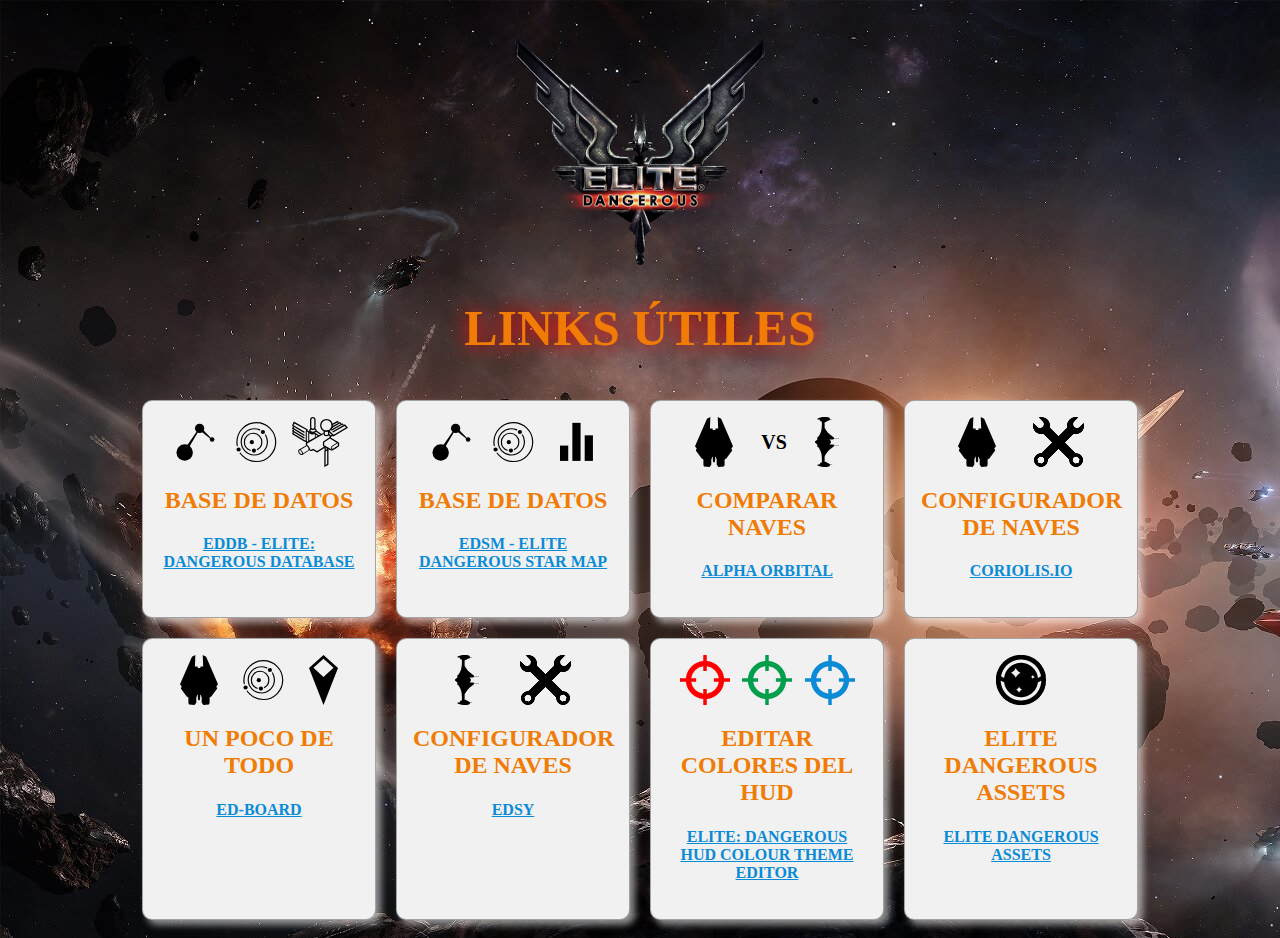
==== index.html @ 17b4ab65 "refactor" ====
<!DOCTYPE html>
<html lang="es">

<head>
  <meta charset="UTF-8">
  <meta http-equiv="X-UA-Compatible" content="IE=edge">
  <meta name="viewport" content="width=device-width, initial-scale=1.0">
  <style type="text/css">
    BODY {
      font-family: "Century Gothic";
      color: #f07b05;
      text-transform: uppercase;
    }
  </style>
  <link rel="stylesheet" href="css/estilo.css">
  <link rel="shortcut icon" type="image/ico" href="img/favicon2.ico"/>
  <title>Elite Dangerous Tools</title>
</head>

<body background="img/cabecera.jpg">

  <div class="logo">
    <img src="img/logo.png" alt="">
  </div>

  <h1>LINKS ÚTILES</h1>

  <div class="cards">
    <a class="card" href="https://eddb.io/" target="_blank">
        <div class="iconos">
          <img src="img/icons/Map-galaxy-map.svg" alt="">
          <img src="img/icons/orrery_map.svg" alt="">
          <img src="img/icons/Outpost.svg" alt="">
        </div>
        <h2>Base de Datos</h2>
        <h4>EDDB - Elite: Dangerous Database</h4> 
    </a>


    <a class="card" href="https://www.edsm.net/es" target="_blank">
      <div class="iconos">
        <img src="img/icons/Map-galaxy-map.svg" alt="">
        <img src="img/icons/orrery_map.svg" alt="">
        <img src="img/icons/Powerplay-galaxy-map.svg" alt="">
      </div>
      <h2>Base de Datos</h2>
      <h4>EDSM - Elite Dangerous Star Map</h4>
    </a>

    <a  class="card" href="https://www.alpha-orbital.com/elite-sct/" target="_blank">
      <div class="iconos">
        <img src="img/icons/Condor_fighter_topdown.svg" alt="">
        <p>VS</p>
        <img src="img/icons/Imperial_fighter_topdown.svg" alt="">
      </div>
      <h2>Comparar naves</h2>
      <h4>alpha orbital</h4>
    </a>

    <a class="card" href="https://coriolis.io/" target="_blank">
      <div class="iconos">
        <img src="img/icons/Condor_fighter_topdown.svg" alt="">
        <img src="img/icons/llave.png" alt="">
      </div>
      <h2>Configurador de naves</h2>
      <h4>coriolis.io</h4>
    </a>

    <a class="card"href="https://ed-board.net/es/" target="_blank">
      <div class="iconos">
        <img src="img/icons/Condor_fighter_topdown.svg" alt="">
        <img src="img/icons/orrery_map.svg" alt="">
        <img src="img/icons/Marker-galaxy-map.svg" alt="">
      </div>
      <h2>un poco de todo</h2>
      <h4>ed-board</h4>
    </a>

    <a class="card"href="https://edsy.org/" target="_blank">
      <div class="iconos">
        <img src="img/icons/Imperial_fighter_topdown.svg" alt="">
        <img src="img/icons/llave.png" alt="">
      </div>
      <h2>Configurador de naves</h2>
      <h4>edsy</h4>
    </a>

    <a class="card"href="http://arkku.com/elite/hud_editor/" target="_blank">
      <div class="iconos">
        <img src="img/icons/hub01.svg" alt="">
        <img src="img/icons/hub02.svg" alt="">
        <img src="img/icons/hub03.svg" alt="">
      </div>
      <h2>Editar colores del HUD</h2>
      <h4>Elite: Dangerous HUD colour theme editor</h4>
    </a>

    <a class="card"href="https://edassets.org/#/" target="_blank">
      <div class="iconos">
        <img src="img/icons/edassets_larger.png" alt="">
      </div>
      <h2>Elite Dangerous Assets</h2>
      <h4>Elite Dangerous Assets</h4>
    </a>



  </div>





</body>

</html>
---- css/estilo.css ----
a:link {
    color: #0a8bd6;
    text-decoration:none;
}
a:visited {
    color: #0a8bd6;
    text-decoration:none;
}
a:hover {
    color: #f07b05;
    text-decoration:none;
}
a:active {
    color: #0a8bd6;
    text-decoration:none;
}

h1 {
    text-align: center;
    font-size: 50px;
    text-shadow: 0px 0px 20px #ff0000;
}

h2 {
    color: #f07b05;
}

h4 {
    text-decoration-line: underline;
}

.logo {
    display: flex;
    justify-content: center;
}
.logo img {
    margin-top: 30px;
}

.cards  {
    display: flex;
    justify-content: center;
    flex-wrap: wrap;
}
.card {
    width: 200px;
    box-shadow: 5px 5px 7px 0px rgb(255 255 255 / 55%);
    padding: 16px;
    text-align: center;
    background-color: #f1f1f1;
    margin: 10px;
    border-radius: 10px;
    border: 1px solid #00000052;
    transition: transform .5s;    
}

.card:hover {
    transform: scale(1.1);
  }

.iconos  {
    display: flex;
    justify-content: center;
    flex-wrap: wrap;
    justify-content: space-evenly;
}

.iconos img {
    height: 50px;
}

.iconos p {
    font-weight: bold;
    font-size: 20px;
    color: black;
    margin-top: auto;
    margin-bottom: auto;
}
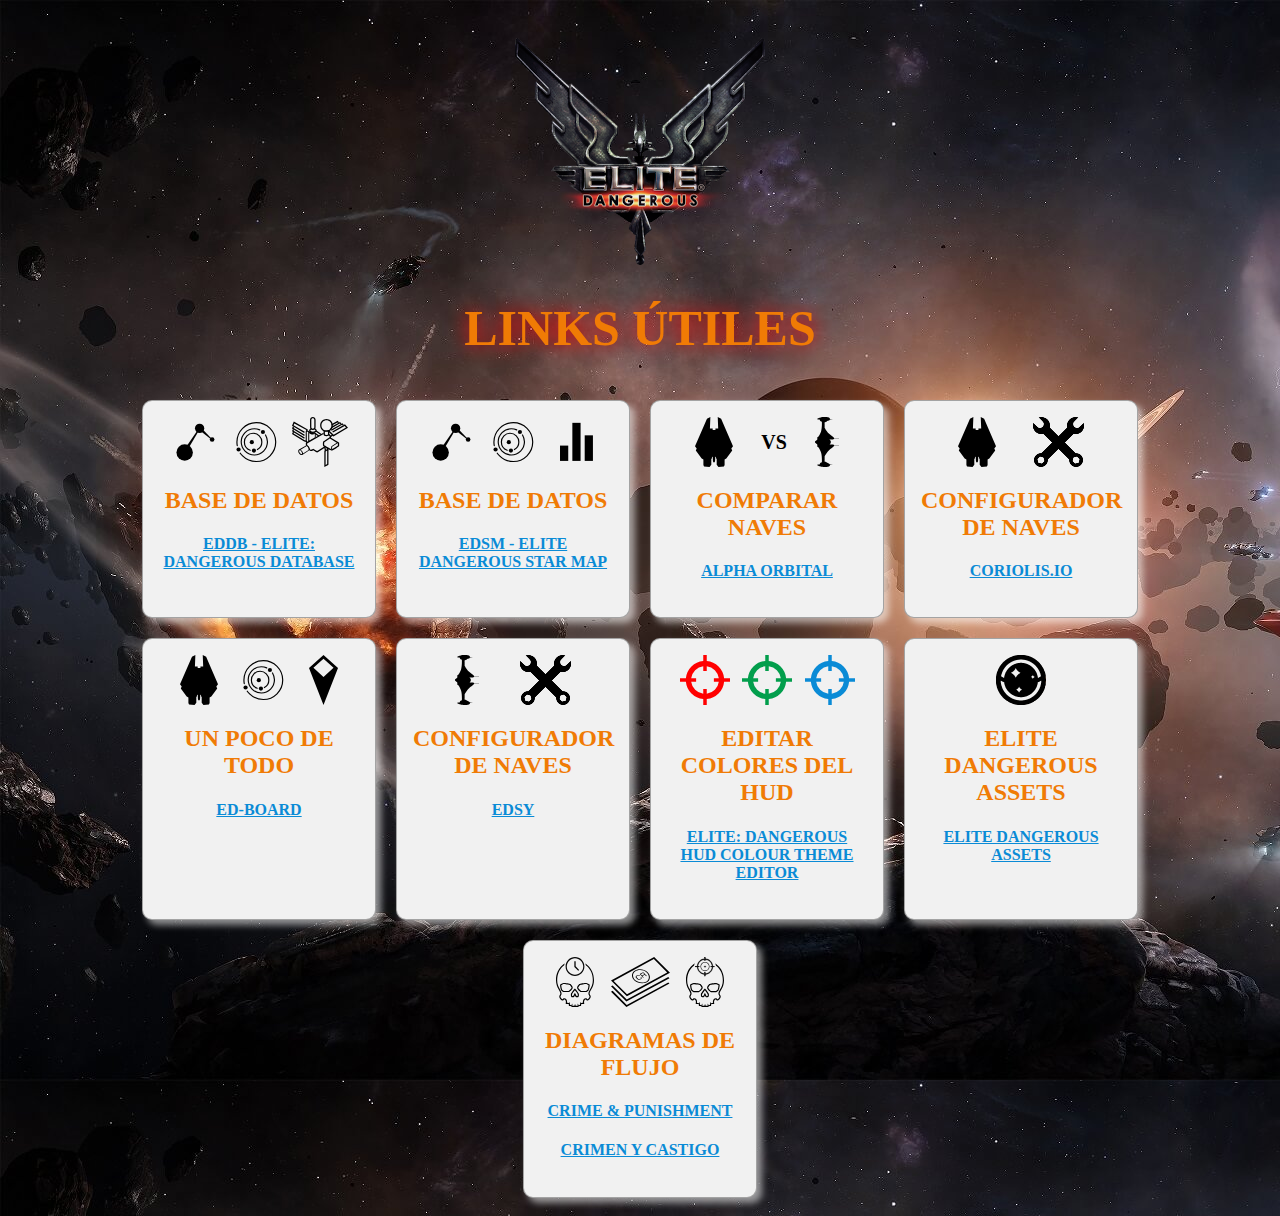
==== commit 4ac65bf8: "Crime & punishment add" ====
--- a/index.html
+++ b/index.html
@@ -35,7 +35,6 @@
         <h2>Base de Datos</h2>
         <h4>EDDB - Elite: Dangerous Database</h4> 
     </a>
-
 
     <a class="card" href="https://www.edsm.net/es" target="_blank">
       <div class="iconos">
@@ -103,13 +102,18 @@
       <h4>Elite Dangerous Assets</h4>
     </a>
 
-
+    <div class="card"href="" target="_blank">
+      <div class="iconos">
+        <img src="img/icons/wanted.svg" alt="">
+        <img src="img/icons/pay.svg" alt="">
+        <img src="img/icons/kill.svg" alt="">
+      </div>
+      <h2>Diagramas de Flujo</h2>
+      <a href="img/Crime_&_Punishment.png" target="_blank"><h4>Crime & Punishment</h4></a>
+      <a href="img/Crimen_y_Castigo.png" target="_blank"><h4>Crimen y Castigo</h4></a>
+    </div>
 
   </div>
-
-
-
-
 
 </body>
 
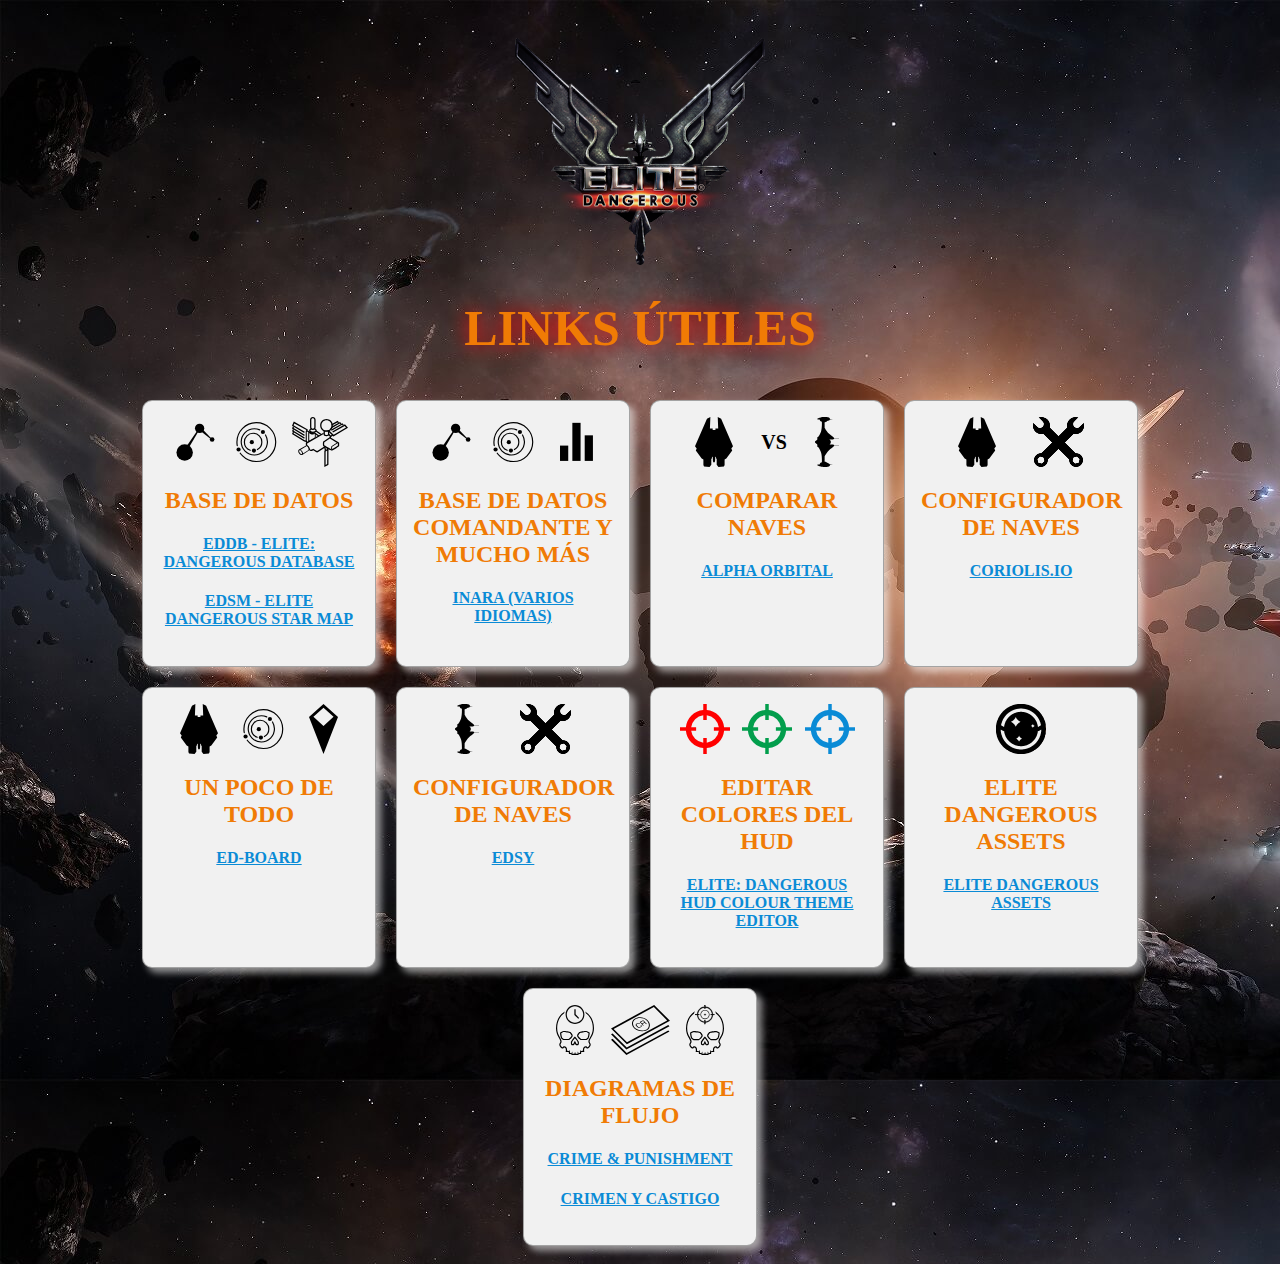
==== commit 6d4990c4: "INARA added" ====
--- a/index.html
+++ b/index.html
@@ -26,24 +26,27 @@
   <h1>LINKS ÚTILES</h1>
 
   <div class="cards">
-    <a class="card" href="https://eddb.io/" target="_blank">
+    <div class="card" >
         <div class="iconos">
           <img src="img/icons/Map-galaxy-map.svg" alt="">
           <img src="img/icons/orrery_map.svg" alt="">
           <img src="img/icons/Outpost.svg" alt="">
         </div>
         <h2>Base de Datos</h2>
-        <h4>EDDB - Elite: Dangerous Database</h4> 
-    </a>
+        <a href="https://eddb.io/" target="_blank">
+        <h4>EDDB - Elite: Dangerous Database</h4></a>
+        <a href="https://www.edsm.net/es" target="_blank">
+        <h4>EDSM - Elite Dangerous Star Map</h4></a>
+      </div>
 
-    <a class="card" href="https://www.edsm.net/es" target="_blank">
+    <a class="card" href="https://inara.cz/" target="_blank">
       <div class="iconos">
         <img src="img/icons/Map-galaxy-map.svg" alt="">
         <img src="img/icons/orrery_map.svg" alt="">
         <img src="img/icons/Powerplay-galaxy-map.svg" alt="">
       </div>
-      <h2>Base de Datos</h2>
-      <h4>EDSM - Elite Dangerous Star Map</h4>
+      <h2>Base de Datos Comandante y mucho más</h2>
+      <h4>INARA (varios idiomas)</h4>
     </a>
 
     <a  class="card" href="https://www.alpha-orbital.com/elite-sct/" target="_blank">
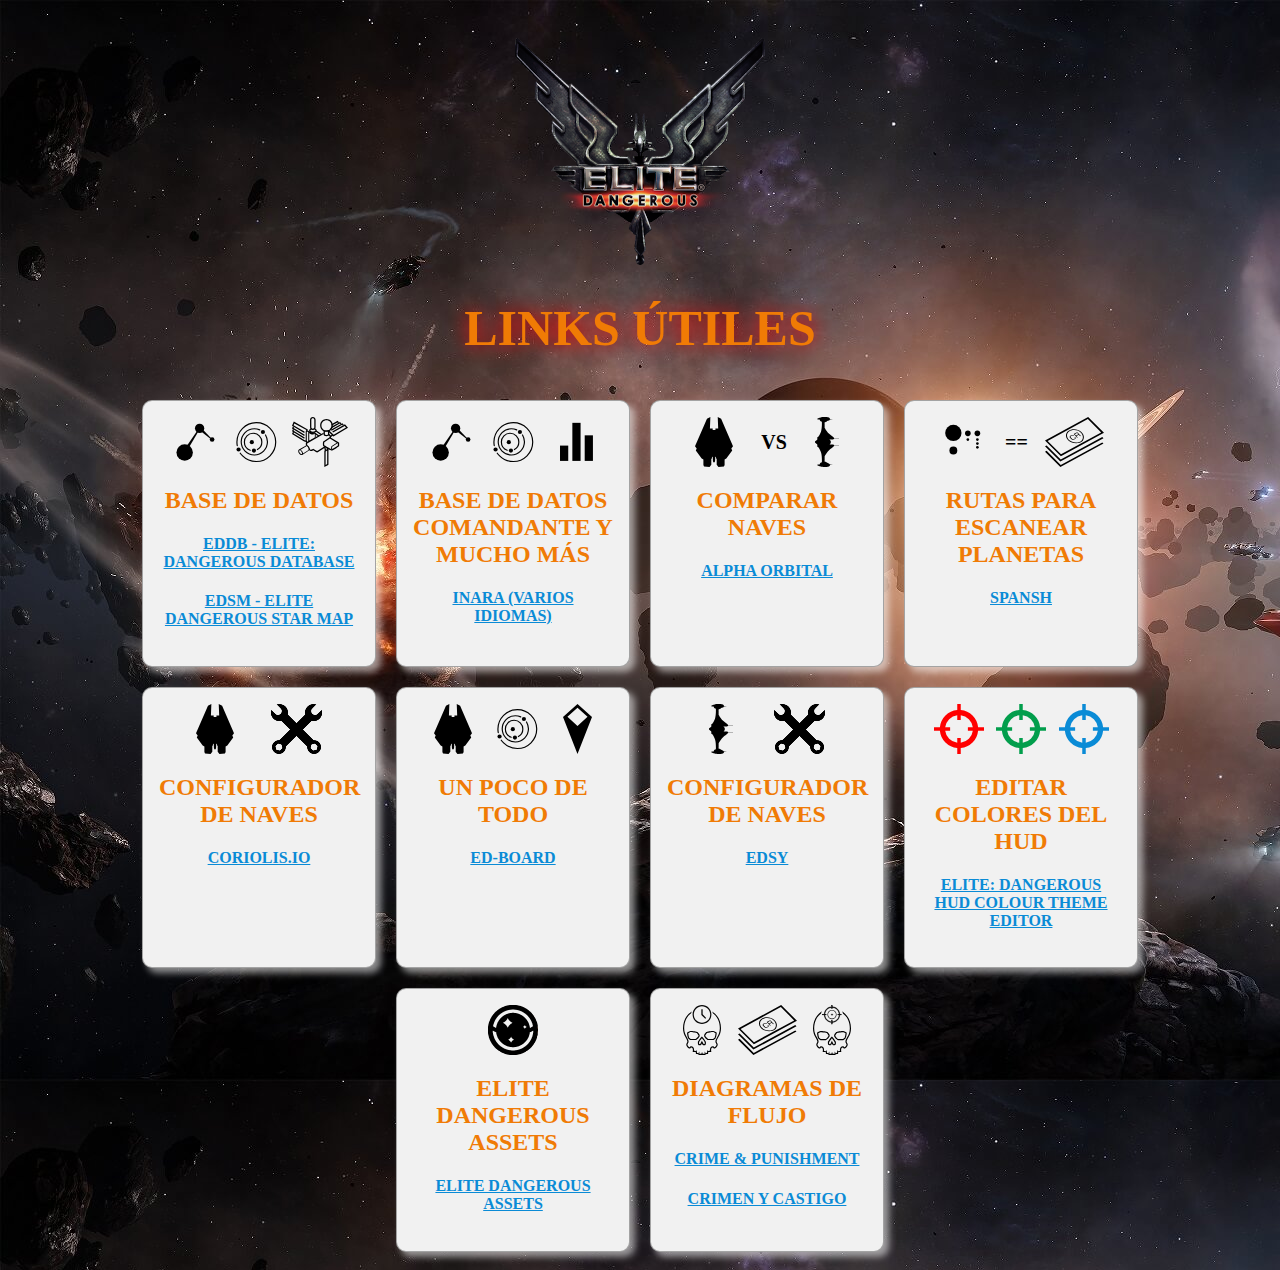
==== commit fc44a5c0: "Añadido ruta de la riqueza" ====
--- a/index.html
+++ b/index.html
@@ -57,6 +57,16 @@
       </div>
       <h2>Comparar naves</h2>
       <h4>alpha orbital</h4>
+    </a>
+
+    <a  class="card" href="https://www.spansh.co.uk/riches" target="_blank">
+      <div class="iconos">
+        <img src="img/icons/normal_map.svg" alt="">
+        <p>==</p>
+        <img src="img/icons/pay.svg" alt="">
+      </div>
+      <h2>Rutas para escanear Planetas</h2>
+      <h4>spansh</h4>
     </a>
 
     <a class="card" href="https://coriolis.io/" target="_blank">
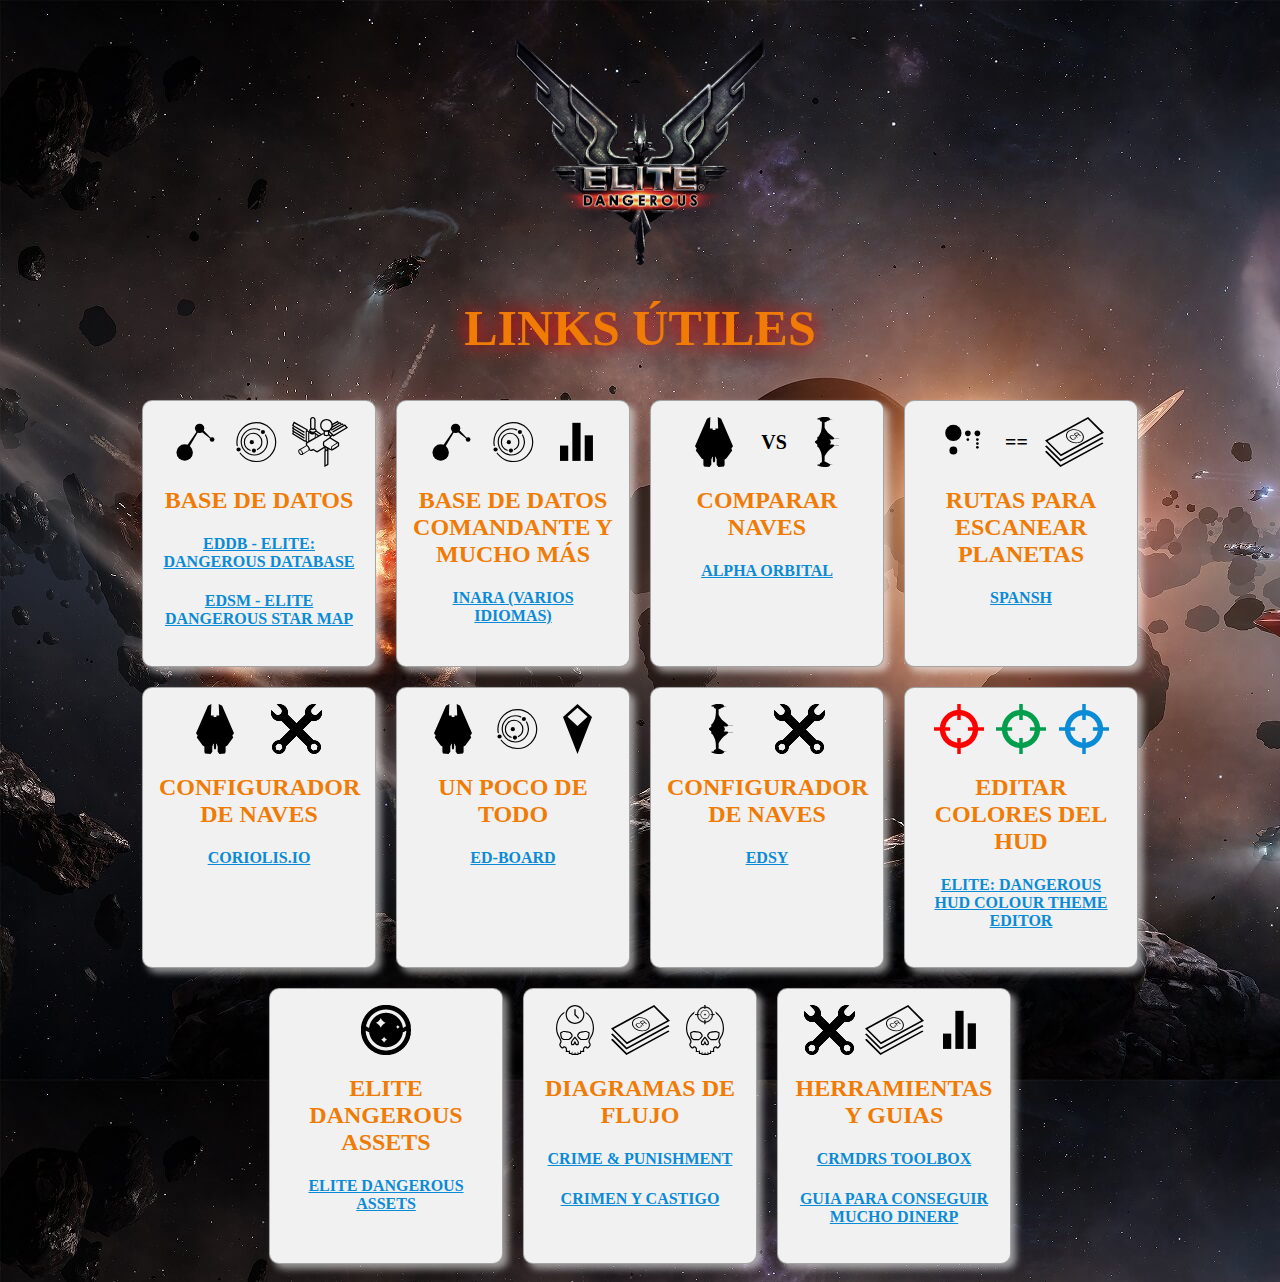
==== commit da97bfe8: "https://cmdrs-toolbox.com/" ====
--- a/index.html
+++ b/index.html
@@ -13,7 +13,7 @@
     }
   </style>
   <link rel="stylesheet" href="css/estilo.css">
-  <link rel="shortcut icon" type="image/ico" href="img/favicon2.ico"/>
+  <link rel="shortcut icon" type="image/ico" href="img/favicon2.ico" />
   <title>Elite Dangerous Tools</title>
 </head>
 
@@ -26,18 +26,20 @@
   <h1>LINKS ÚTILES</h1>
 
   <div class="cards">
-    <div class="card" >
-        <div class="iconos">
-          <img src="img/icons/Map-galaxy-map.svg" alt="">
-          <img src="img/icons/orrery_map.svg" alt="">
-          <img src="img/icons/Outpost.svg" alt="">
-        </div>
-        <h2>Base de Datos</h2>
-        <a href="https://eddb.io/" target="_blank">
-        <h4>EDDB - Elite: Dangerous Database</h4></a>
-        <a href="https://www.edsm.net/es" target="_blank">
-        <h4>EDSM - Elite Dangerous Star Map</h4></a>
+    <div class="card">
+      <div class="iconos">
+        <img src="img/icons/Map-galaxy-map.svg" alt="">
+        <img src="img/icons/orrery_map.svg" alt="">
+        <img src="img/icons/Outpost.svg" alt="">
       </div>
+      <h2>Base de Datos</h2>
+      <a href="https://eddb.io/" target="_blank">
+        <h4>EDDB - Elite: Dangerous Database</h4>
+      </a>
+      <a href="https://www.edsm.net/es" target="_blank">
+        <h4>EDSM - Elite Dangerous Star Map</h4>
+      </a>
+    </div>
 
     <a class="card" href="https://inara.cz/" target="_blank">
       <div class="iconos">
@@ -49,7 +51,7 @@
       <h4>INARA (varios idiomas)</h4>
     </a>
 
-    <a  class="card" href="https://www.alpha-orbital.com/elite-sct/" target="_blank">
+    <a class="card" href="https://www.alpha-orbital.com/elite-sct/" target="_blank">
       <div class="iconos">
         <img src="img/icons/Condor_fighter_topdown.svg" alt="">
         <p>VS</p>
@@ -59,7 +61,7 @@
       <h4>alpha orbital</h4>
     </a>
 
-    <a  class="card" href="https://www.spansh.co.uk/riches" target="_blank">
+    <a class="card" href="https://www.spansh.co.uk/riches" target="_blank">
       <div class="iconos">
         <img src="img/icons/normal_map.svg" alt="">
         <p>==</p>
@@ -78,7 +80,7 @@
       <h4>coriolis.io</h4>
     </a>
 
-    <a class="card"href="https://ed-board.net/es/" target="_blank">
+    <a class="card" href="https://ed-board.net/es/" target="_blank">
       <div class="iconos">
         <img src="img/icons/Condor_fighter_topdown.svg" alt="">
         <img src="img/icons/orrery_map.svg" alt="">
@@ -88,7 +90,7 @@
       <h4>ed-board</h4>
     </a>
 
-    <a class="card"href="https://edsy.org/" target="_blank">
+    <a class="card" href="https://edsy.org/" target="_blank">
       <div class="iconos">
         <img src="img/icons/Imperial_fighter_topdown.svg" alt="">
         <img src="img/icons/llave.png" alt="">
@@ -97,7 +99,7 @@
       <h4>edsy</h4>
     </a>
 
-    <a class="card"href="http://arkku.com/elite/hud_editor/" target="_blank">
+    <a class="card" href="http://arkku.com/elite/hud_editor/" target="_blank">
       <div class="iconos">
         <img src="img/icons/hub01.svg" alt="">
         <img src="img/icons/hub02.svg" alt="">
@@ -107,7 +109,7 @@
       <h4>Elite: Dangerous HUD colour theme editor</h4>
     </a>
 
-    <a class="card"href="https://edassets.org/#/" target="_blank">
+    <a class="card" href="https://edassets.org/#/" target="_blank">
       <div class="iconos">
         <img src="img/icons/edassets_larger.png" alt="">
       </div>
@@ -115,15 +117,34 @@
       <h4>Elite Dangerous Assets</h4>
     </a>
 
-    <div class="card"href="" target="_blank">
+    <div class="card" href="" target="_blank">
       <div class="iconos">
         <img src="img/icons/wanted.svg" alt="">
         <img src="img/icons/pay.svg" alt="">
         <img src="img/icons/kill.svg" alt="">
       </div>
       <h2>Diagramas de Flujo</h2>
-      <a href="img/Crime_&_Punishment.png" target="_blank"><h4>Crime & Punishment</h4></a>
-      <a href="img/Crimen_y_Castigo.png" target="_blank"><h4>Crimen y Castigo</h4></a>
+      <a href="img/Crime_&_Punishment.png" target="_blank">
+        <h4>Crime & Punishment</h4>
+      </a>
+      <a href="img/Crimen_y_Castigo.png" target="_blank">
+        <h4>Crimen y Castigo</h4>
+      </a>
+    </div>
+
+    <div class="card">
+      <div class="iconos">
+        <img src="img/icons/llave.png" alt="">
+        <img src="img/icons/pay.svg" alt="">
+        <img src="img/icons/Powerplay-galaxy-map.svg" alt="">
+      </div>
+      <h2>Herramientas y Guias</h2>
+      <a href="https://cmdrs-toolbox.com/" target="_blank">
+        <h4>CRMDRS TOOLBOX</h4>
+      </a>
+      <a href="https://cmdrs-toolbox.com/billionaires-boulevard" target="_blank">
+        <h4>Guia para conseguir mucho dinerp</h4>
+      </a>
     </div>
 
   </div>
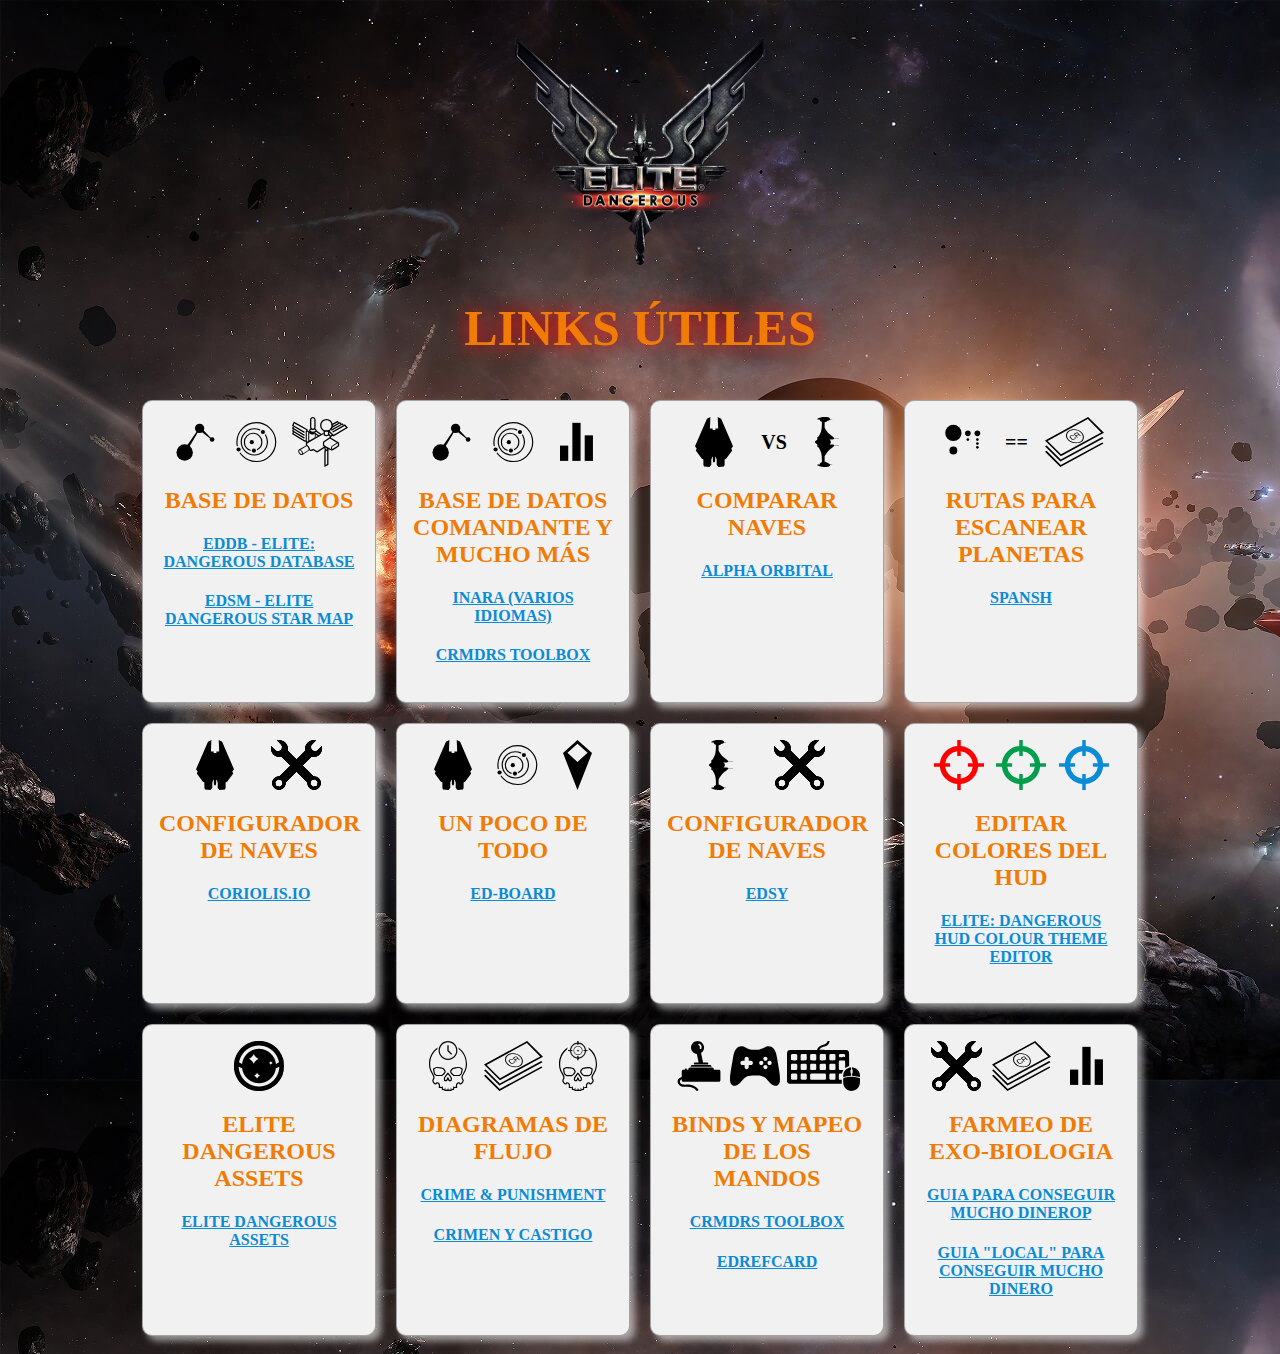
==== commit 7edff09d: "Añadidos nuevos enlaces" ====
--- a/index.html
+++ b/index.html
@@ -41,15 +41,21 @@
       </a>
     </div>
 
-    <a class="card" href="https://inara.cz/" target="_blank">
+    <div class="card">
       <div class="iconos">
         <img src="img/icons/Map-galaxy-map.svg" alt="">
         <img src="img/icons/orrery_map.svg" alt="">
         <img src="img/icons/Powerplay-galaxy-map.svg" alt="">
       </div>
       <h2>Base de Datos Comandante y mucho más</h2>
-      <h4>INARA (varios idiomas)</h4>
-    </a>
+      <a href="https://inara.cz/" target="_blank">
+        <h4>INARA (varios idiomas)</h4>
+      </a>
+      <a href="https://cmdrs-toolbox.com/" target="_blank">
+        <h4>CRMDRS TOOLBOX</h4>
+      </a>
+      
+    </div>
 
     <a class="card" href="https://www.alpha-orbital.com/elite-sct/" target="_blank">
       <div class="iconos">
@@ -134,17 +140,35 @@
 
     <div class="card">
       <div class="iconos">
+        <img src="img/icons/joystick-game-control-svgrepo-com.svg" alt="">
+        <img src="img/icons/game-controller-joystick.svg" alt="">
+        <img src="img/icons/roton-teclado.svg" alt="">
+      </div>
+      <h2>Binds y Mapeo de los mandos</h2>
+      <a href="https://cmdrs-toolbox.com/" target="_blank">
+        <h4>CRMDRS TOOLBOX</h4>
+      </a>
+      <a href="https://edrefcard.info/" target="_blank">
+        <h4>EDRefCard</h4>
+      </a>
+
+    </div>
+
+    <div class="card">
+      <div class="iconos">
         <img src="img/icons/llave.png" alt="">
         <img src="img/icons/pay.svg" alt="">
         <img src="img/icons/Powerplay-galaxy-map.svg" alt="">
       </div>
-      <h2>Herramientas y Guias</h2>
-      <a href="https://cmdrs-toolbox.com/" target="_blank">
-        <h4>CRMDRS TOOLBOX</h4>
+      <h2>FARMEO DE EXO-BIOLOGIA</h2>
+
+      <a href="https://cmdrs-toolbox.com/billionaires-boulevard" target="_blank">
+        <h4>Guia para conseguir mucho dinerOp</h4>
       </a>
-      <a href="https://cmdrs-toolbox.com/billionaires-boulevard" target="_blank">
-        <h4>Guia para conseguir mucho dinerp</h4>
+      <a href="C:\Users\halle\Desktop\EliteDangerous\Billionaires Boulevard — CMDRs ToolBox.html" target="_blank">
+        <h4>Guia "LOCAL" para conseguir mucho dinero</h4>
       </a>
+
     </div>
 
   </div>
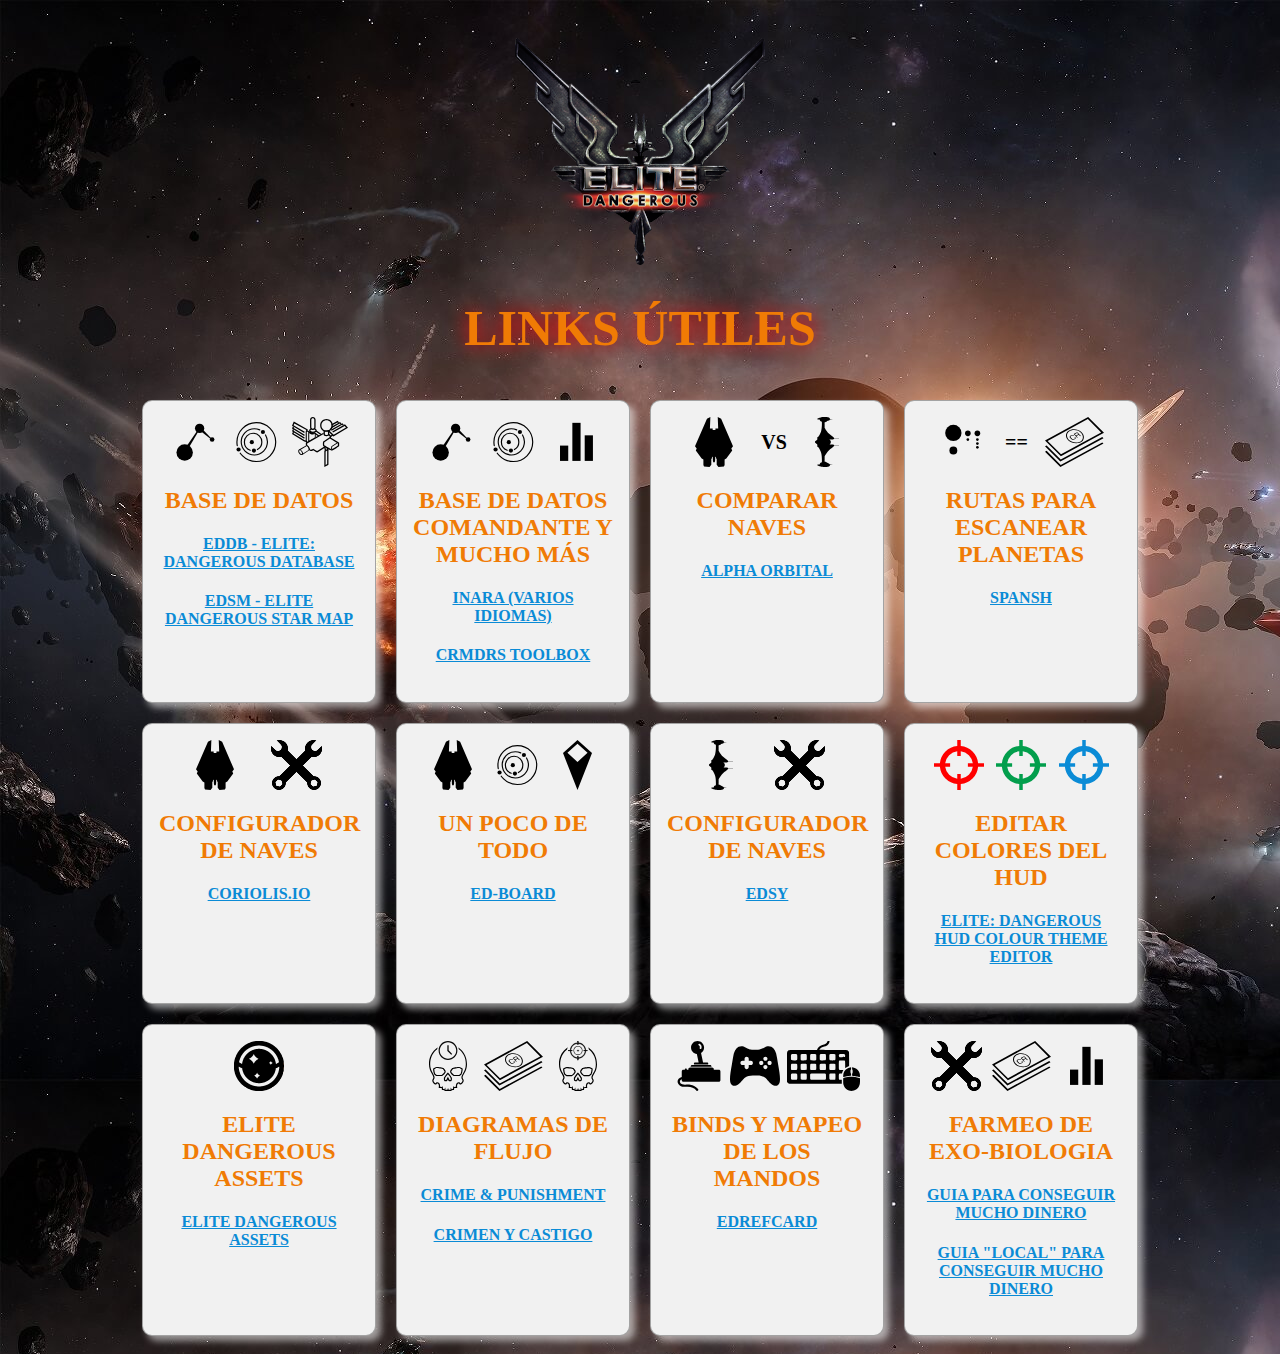
==== commit 06b52fa5: "Pequeñas correcciones" ====
--- a/index.html
+++ b/index.html
@@ -145,9 +145,6 @@
         <img src="img/icons/roton-teclado.svg" alt="">
       </div>
       <h2>Binds y Mapeo de los mandos</h2>
-      <a href="https://cmdrs-toolbox.com/" target="_blank">
-        <h4>CRMDRS TOOLBOX</h4>
-      </a>
       <a href="https://edrefcard.info/" target="_blank">
         <h4>EDRefCard</h4>
       </a>
@@ -163,7 +160,7 @@
       <h2>FARMEO DE EXO-BIOLOGIA</h2>
 
       <a href="https://cmdrs-toolbox.com/billionaires-boulevard" target="_blank">
-        <h4>Guia para conseguir mucho dinerOp</h4>
+        <h4>Guia para conseguir mucho dinero</h4>
       </a>
       <a href="C:\Users\halle\Desktop\EliteDangerous\Billionaires Boulevard — CMDRs ToolBox.html" target="_blank">
         <h4>Guia "LOCAL" para conseguir mucho dinero</h4>
